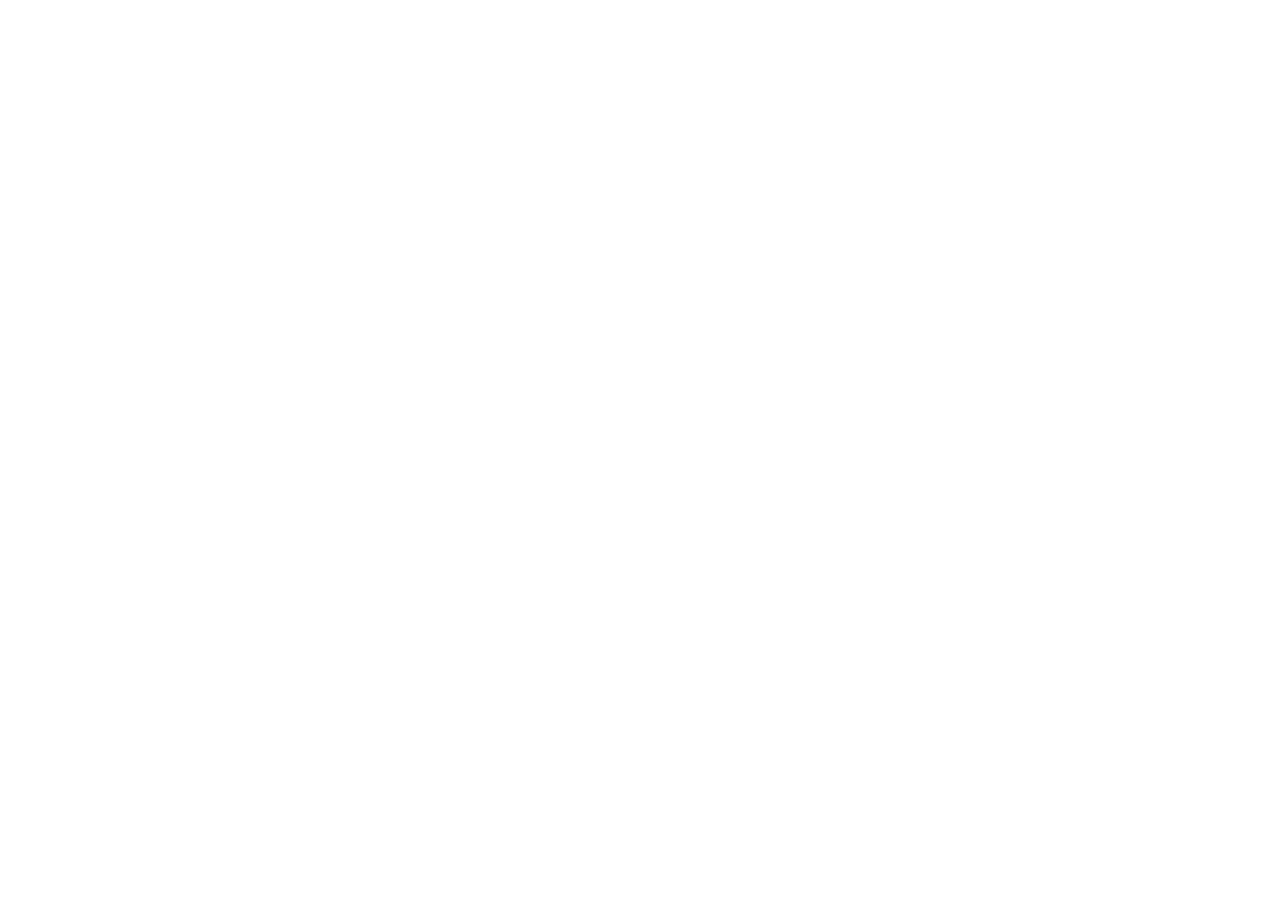
==== index.html @ 337411e9 "início do projeto e configurações padrões" ====
<!DOCTYPE html>
<html lang="pt-br">
<head>
    <meta charset="UTF-8">
    <meta http-equiv="X-UA-Compatible" content="IE=edge">
    <meta name="viewport" content="width=device-width, initial-scale=1.0">
    <link rel="stylesheet" href="css/normalize.css">
    <link rel="stylesheet" href="css/reset.css">
    <link rel="stylesheet" href="css/grid.css">
    <link rel="stylesheet" href="css/style.css">
    <title>bikcraft</title>
</head>
<body>
    
</body>
</html>
---- css/grid.css ----
*, *:before, *:after {
  -webkit-box-sizing: border-box; 
  -moz-box-sizing: border-box; 
  box-sizing: border-box;
}

.container {
	width: 960px;
	margin: 0 auto;
	padding: 0px;
	position: relative;
}

.container:after, .container:before {
	content: " ";
	display: table;
}

.container:after {
	clear: both;
}

.grid-1, .grid-2, .grid-3, .grid-4, .grid-5, .grid-6, .grid-7, .grid-8, .grid-9, .grid-10, .grid-11, .grid-12, .grid-13, .grid-14, .grid-15, .grid-16, .grid-1-3 {
	float: left;
	margin-left: 10px;
	margin-right: 10px;
}

.grid-1 	{width: 40px;}
.grid-2 	{width: 100px;}
.grid-3 	{width: 160px;}
.grid-4 	{width: 220px;}
.grid-5 	{width: 280px;}
.grid-6 	{width: 340px;}
.grid-7 	{width: 400px;}
.grid-8 	{width: 460px;}
.grid-9 	{width: 520px;}
.grid-10 	{width: 580px;}
.grid-11 	{width: 640px;}
.grid-12 	{width: 700px;}
.grid-13 	{width: 760px;}
.grid-14 	{width: 820px;}
.grid-15 	{width: 880px;}
.grid-16 	{width: 940px;}
.grid-1-3	{width: 300px;}
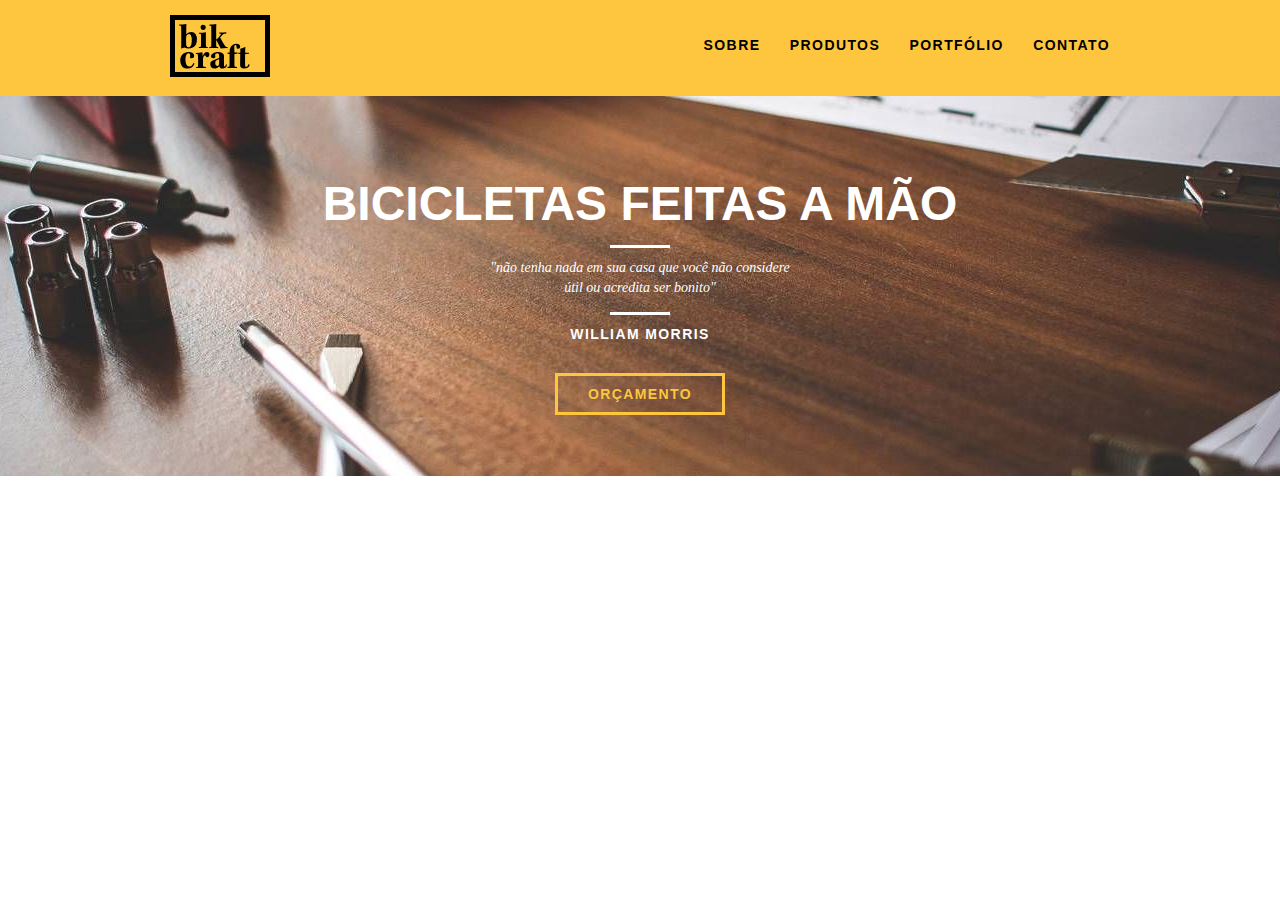
==== commit 5b3b3b42: "created header and introduction" ====
--- a/index.html
+++ b/index.html
@@ -11,6 +11,33 @@
     <title>bikcraft</title>
 </head>
 <body>
-    
+
+    <header class="header">
+        <div class="container">
+            <a href="index.html" class="grid-4">
+                <img src="img/bikcraft.svg" alt="Bikcraft">
+            </a>
+            <nav class="grid-12 header_menu">
+                <ul>
+                    <li><a href="sobre.html">Sobre</a></li>
+                    <li><a href="produtos.html">Produtos</a></li>
+                    <li><a href="portfolio.html">Portfólio</a></li>
+                    <li><a href="contato.html">Contato</a></li>
+                </ul>
+            </nav>
+        </div>
+    </header>
+
+    <section class="introducao">
+        <div class="container">
+            <h1>Bicicletas feitas a mão</h1>
+            <blockquote class="quote-externo">
+                <p>"não tenha nada em sua casa que você não considere útil ou acredita ser bonito"</p>
+                <cite>WILLIAM MORRIS</cite>
+            </blockquote>
+        </div>
+        <a href="produtos.html" class="btn">Orçamento</a>
+    </section>
+
 </body>
-</html>+</html> --- a/css/style.css
+++ b/css/style.css
@@ -0,0 +1,114 @@
+/* Estilos gerais */
+body {
+    font-family: Arial, Helvetica, sans-serif;
+}
+
+p {
+    font-family: Georgia, 'Times New Roman', serif;
+    font-size: 14px;
+    line-height: 20px;
+}
+
+.btn {
+    border: 3px solid #fec63e;
+    padding: 10px 30px;
+    color: #fec63e;
+    font-size: 14px;
+    line-height: 20px;
+    text-transform: uppercase;
+    letter-spacing: .1em;
+    font-weight: bold;
+}
+
+.btn:hover {
+    color: #FFF;
+    border-color: #FFF;
+}
+
+/* Header */
+.header {
+    position: fixed;
+    top: 0;
+    width: 100%;
+    background: #fec63e;
+    padding: 15px 0;
+}
+
+.header_menu {
+    text-align: right;
+}
+
+.header_menu ul li {
+    display: inline-block;
+    margin-left: 25px;
+    margin-top: 20px;
+}
+
+.header_menu ul li a {
+    color: #000;
+    font-weight: bold;
+    text-transform: uppercase;
+    letter-spacing: .1em;
+    font-size: 14px;
+    line-height: 20px;
+
+    padding: 10px 0;
+}
+
+.header_menu ul li a:hover {
+    color: #FFF;
+}
+/* Introdução */
+.introducao {
+    width: 100%;
+    height: 380px;
+    background: url("../img/bg.jpg") no-repeat center;
+    background-size: cover;
+
+    text-align: center;
+    padding-top: 80px;
+
+    /*colocando introdução depois do header como está fixo o conteúdo fica por cima necessitando do mg top*/
+    margin-top: 96px;
+}
+
+.introducao h1 {
+    font-size: 48px;
+    color: #FFF;
+    font-weight: bold;
+    text-transform: uppercase;
+}
+
+/*Citação*/
+.quote-externo {
+    max-width: 320px;
+    color: #FFF;
+
+    /*Alinhando ao centro*/
+    margin: 0 auto;
+
+    /*Espaçamento para o botão da introdução (btn Orçamento) */
+    margin-bottom: 40px;
+}
+
+.quote-externo p {
+    font-style: italic;
+}
+
+/*Criando separador*/
+.quote-externo p:before, .quote-externo p:after {
+    content: "";
+    display: block;
+    width: 60px;
+    height: 3px; 
+    background: #FFF;
+
+    margin: 14px auto 10px auto;
+}
+
+.quote-externo cite {
+    font-style: normal;
+    font-weight: bold;
+    font-size: 14px;
+    letter-spacing: .1em;
+}
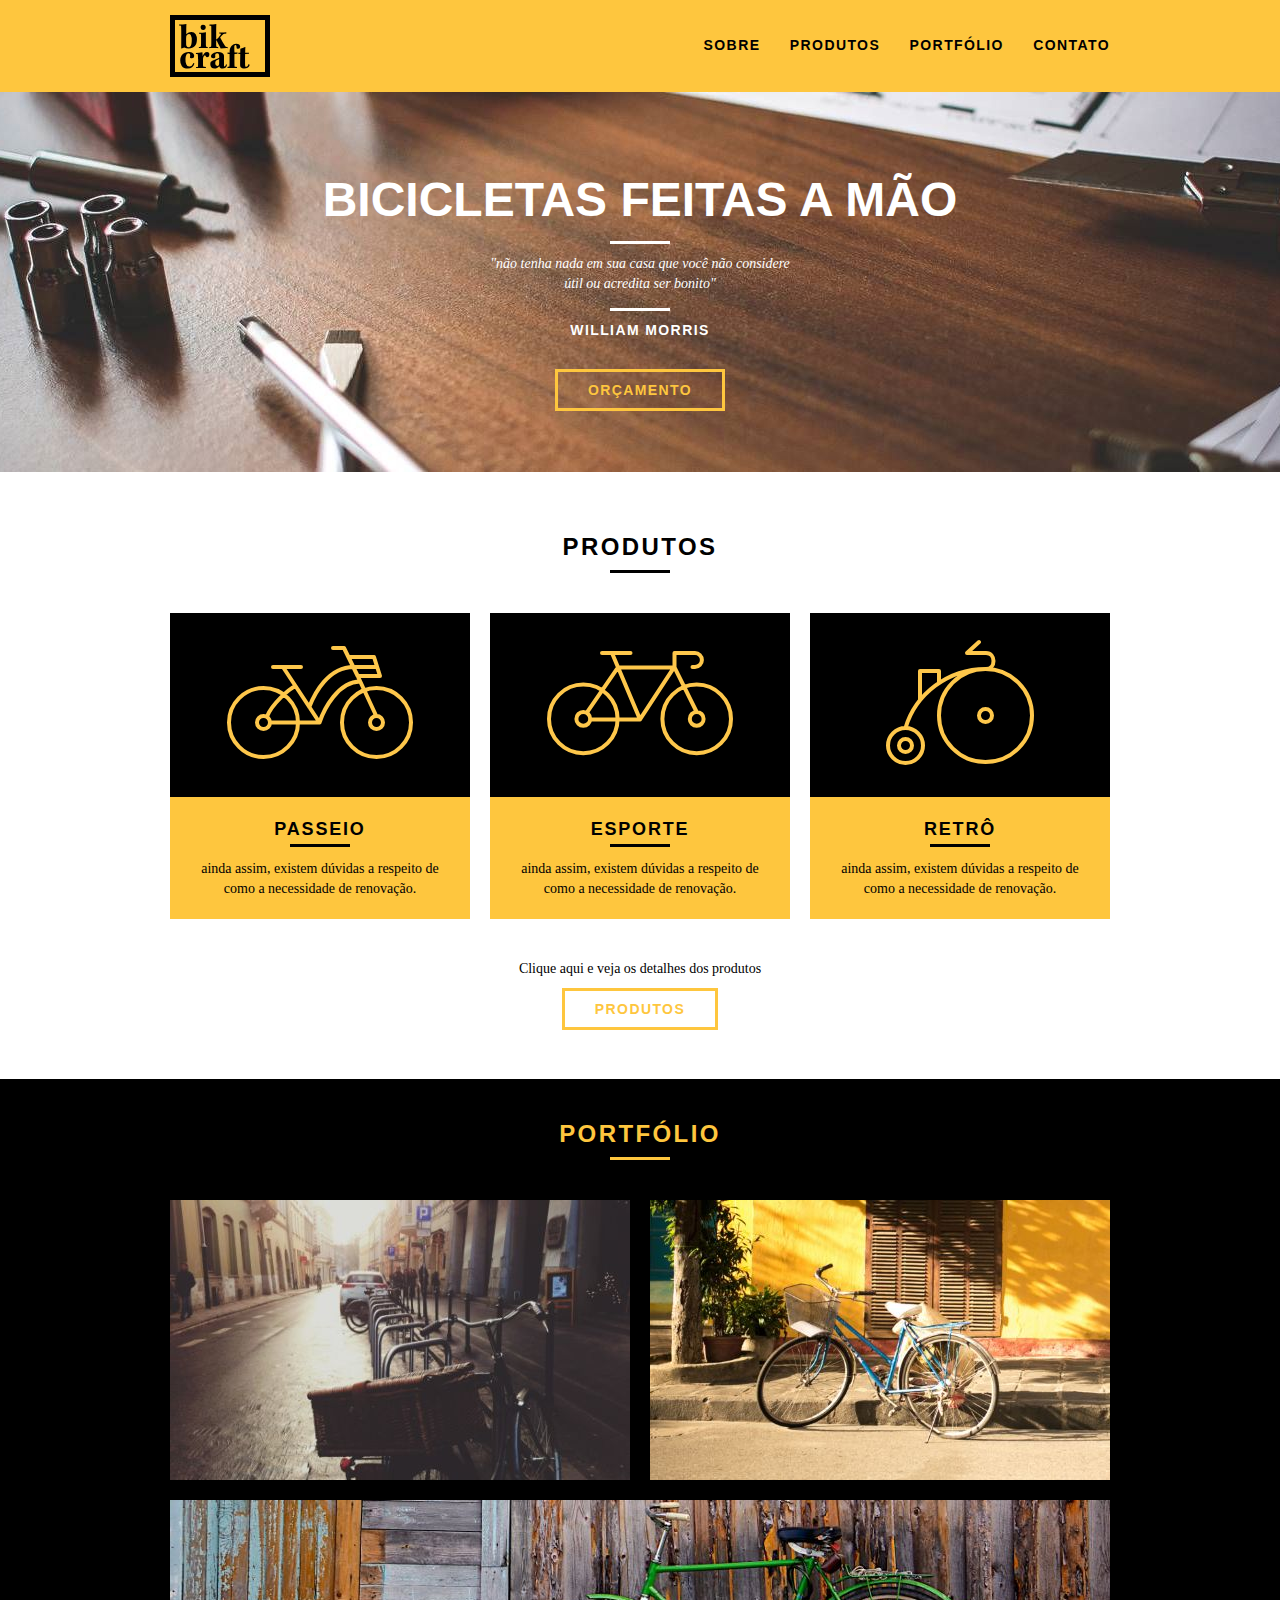
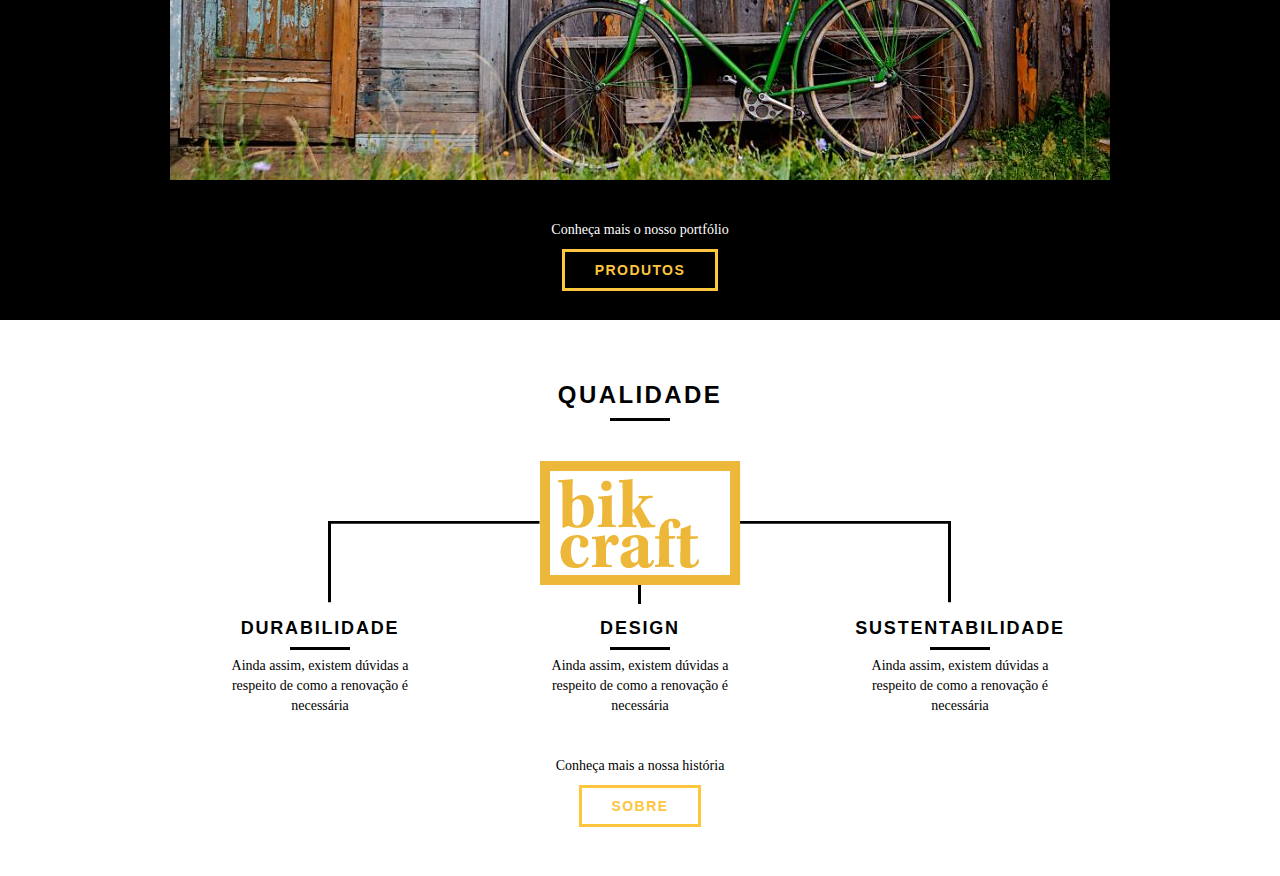
==== commit 2577c058: "produtos, portfolio e qualidade add" ====
--- a/index.html
+++ b/index.html
@@ -12,6 +12,7 @@
 </head>
 <body>
 
+    <!-- Cabeçalho e Menu -->
     <header class="header">
         <div class="container">
             <a href="index.html" class="grid-4">
@@ -28,6 +29,7 @@
         </div>
     </header>
 
+    <!-- Introdução -->
     <section class="introducao">
         <div class="container">
             <h1>Bicicletas feitas a mão</h1>
@@ -39,5 +41,83 @@
         <a href="produtos.html" class="btn">Orçamento</a>
     </section>
 
+    <!-- Produtos -->
+    <section class="produtos container">
+        <h2 class="subtitulo">Produtos</h2>
+        <ul class="produtos_lista">
+            <li class="grid-1-3">
+                <div class="produtos_icone">
+                    <img src="/img/produtos/passeio.svg" alt="Bikcraft Passeio">
+                </div>
+               
+                <h3>Passeio</h3>
+                <p>ainda assim, existem dúvidas a respeito de como a necessidade de renovação.</p>
+            </li>
+
+            <li class="grid-1-3">
+                <div class="produtos_icone">
+                    <img src="/img/produtos/esporte.svg" alt="Bikcraft Passeio">
+                </div>
+               
+                <h3>Esporte</h3>
+                <p>ainda assim, existem dúvidas a respeito de como a necessidade de renovação.</p>
+            </li>
+
+            <li class="grid-1-3">
+                <div class="produtos_icone">
+                    <img src="/img/produtos/retro.svg" alt="Bikcraft Passeio">
+                </div>
+               
+                <h3>Retrô</h3>
+                <p>ainda assim, existem dúvidas a respeito de como a necessidade de renovação.</p>
+            </li>
+        </ul>
+
+        <div class="call">
+            <p>Clique aqui e veja os detalhes dos produtos</p>
+            <a href="produtos.html" class="btn btn-preto">Produtos</a>
+        </div>
+    </section>
+
+    <!-- Portfólio -->
+    <section class="portfolio">
+        <div class="container">
+            <h2 class="subtitulo">Portfólio</h2>
+            <ul class="portfolio_lista">
+                <li class="grid-8"><img src="/img/portfolio/retro.jpg" alt="Bicicleta retrô"></li>
+                <li class="grid-8"><img src="/img/portfolio/passeio.jpg" alt="Bicicleta passeio"></li>
+                <li class="grid-16"><img src="/img/portfolio/esporte.jpg" alt="Bicicleta esporte"></li>
+            </ul>
+            <div class="call">
+                <p>Conheça mais o nosso portfólio</p>
+                <a href="produtos.html" class="btn">Produtos</a>
+            </div>
+        </div>
+    </section>
+
+    <section class="qualidade container">
+        <h2 class="subtitulo">Qualidade</h2>
+        <img src="img/bikcraft-amarelo.png" alt="Bikcraft">
+        <ul class="qualidade_lista">
+            <li class="grid-1-3">
+                <h3>Durabilidade</h3>
+                <p>Ainda assim, existem dúvidas a respeito de como a renovação é necessária</p>
+            </li>
+
+            <li class="grid-1-3">
+                <h3>Design</h3>
+                <p>Ainda assim, existem dúvidas a respeito de como a renovação é necessária</p>
+            </li>
+
+            <li class="grid-1-3">
+                <h3>Sustentabilidade</h3>
+                <p>Ainda assim, existem dúvidas a respeito de como a renovação é necessária</p>
+            </li>
+        </ul>
+        <div class="call">
+            <p>Conheça mais a nossa história</p>
+            <a href="sobre.html" class="btn btn-preto">Sobre</a>
+        </div>
+    </section>
 </body>
 </html> --- a/css/style.css
+++ b/css/style.css
@@ -1,4 +1,10 @@
 /* Estilos gerais */
+:root {
+    --branco: #FFF;
+    --amarelo: #fec63e;
+    --preto: #000;
+}
+
 body {
     font-family: Arial, Helvetica, sans-serif;
 }
@@ -9,10 +15,14 @@
     line-height: 20px;
 }
 
+img {
+    display: block;
+}
+
 .btn {
-    border: 3px solid #fec63e;
+    border: 3px solid var(--amarelo);
     padding: 10px 30px;
-    color: #fec63e;
+    color: var(--amarelo);
     font-size: 14px;
     line-height: 20px;
     text-transform: uppercase;
@@ -21,8 +31,34 @@
 }
 
 .btn:hover {
-    color: #FFF;
-    border-color: #FFF;
+    color: var(--branco);
+    border-color: var(--branco);
+}
+
+.btn.btn-preto:hover {
+    color: var(--preto);
+    border-color: var(--preto);
+}
+
+.subtitulo {
+    font-weight: bold;
+    font-size: 24px;
+    line-height: 30px;
+    letter-spacing: .1em;
+    color: var(--preto);
+    text-transform: uppercase;
+    text-align: center;
+    margin-bottom: 40px;
+}
+
+.subtitulo::after {
+    content: "";
+    display: block;
+    width: 60px;
+    height: 3px; 
+    background: var(--preto);
+
+    margin: 8px auto;
 }
 
 /* Header */
@@ -30,8 +66,11 @@
     position: fixed;
     top: 0;
     width: 100%;
-    background: #fec63e;
+    background: var(--amarelo);
     padding: 15px 0;
+
+    /*itens que vem abaixo não ficaram por cima do header*/
+    z-index: 10;
 }
 
 .header_menu {
@@ -45,7 +84,7 @@
 }
 
 .header_menu ul li a {
-    color: #000;
+    color: var(--preto);
     font-weight: bold;
     text-transform: uppercase;
     letter-spacing: .1em;
@@ -56,7 +95,7 @@
 }
 
 .header_menu ul li a:hover {
-    color: #FFF;
+    color: var(--branco);
 }
 /* Introdução */
 .introducao {
@@ -69,12 +108,12 @@
     padding-top: 80px;
 
     /*colocando introdução depois do header como está fixo o conteúdo fica por cima necessitando do mg top*/
-    margin-top: 96px;
+    margin-top: 92px;
 }
 
 .introducao h1 {
     font-size: 48px;
-    color: #FFF;
+    color: var(--branco);
     font-weight: bold;
     text-transform: uppercase;
 }
@@ -82,7 +121,7 @@
 /*Citação*/
 .quote-externo {
     max-width: 320px;
-    color: #FFF;
+    color: var(--branco);
 
     /*Alinhando ao centro*/
     margin: 0 auto;
@@ -101,7 +140,7 @@
     display: block;
     width: 60px;
     height: 3px; 
-    background: #FFF;
+    background: var(--branco);
 
     margin: 14px auto 10px auto;
 }
@@ -112,3 +151,137 @@
     font-size: 14px;
     letter-spacing: .1em;
 }
+
+/* Produtos */
+.produtos {
+    padding: 60px 0;
+}
+
+/*Deixando icones inline-block corrigindo erro ao add style global img (style global arruma posicionamento da img Linhas na seção qualidade)*/
+.produtos_lista img {
+    display: inline-block;
+}
+
+.produtos_lista li{
+    background: var(--amarelo);
+    text-align: center;
+}
+
+.produtos_lista li h3 {
+    font-weight: bold;
+    font-size: 18px;
+    line-height: 25px;
+    text-transform: uppercase;
+    letter-spacing: .1em;
+    margin-top: 20px;
+}
+
+.produtos_icone {
+
+}
+
+.produtos_lista li h3:after {
+    content: "";
+    display: block;
+    width: 60px;
+    height: 3px; 
+    background: var(--preto);
+
+    margin: 2px auto;
+}
+
+.produtos_lista li p {
+    padding: 10px 20px 20px 20px;
+}
+
+.produtos_icone {
+    background: var(--preto);
+    padding: 20px 0;
+}
+
+.call {
+    padding-top: 40px;
+    text-align: center;
+    clear: both;
+}
+
+.call p {
+    margin-bottom: 20px;
+}
+
+/* Portfólio */
+.portfolio {
+    width: 100%;
+    background: var(--preto);
+    padding: 40px 0 ;
+}
+
+.portfolio .subtitulo {
+    color: var(--amarelo);
+}
+
+.portfolio .subtitulo:after {
+    background: var(--amarelo);
+}
+
+/* Aplica no último LI*/
+.portfolio_lista li:last-child {
+    margin-top: 20px;
+}
+
+.portfolio .call p {
+    color: var(--branco);
+}
+
+/* Qualidade */
+.qualidade {
+    padding: 60px 0;
+}
+
+/* Add linhas Qualidade*/
+.qualidade:after {
+    content: "";
+    width: 634px;
+    height: 83px;
+    display: block;
+    background: url("../img/linhas.svg") no-repeat center;
+
+    /*Posicionar por cima*/
+    position: absolute;
+    top: 201px;
+    right: 163.5px;
+    z-index: -1;
+}
+
+.qualidade img {
+    /* Centralizar*/
+    margin: 0 auto;
+}
+
+.qualidade_lista {
+    padding-top: 10px;
+}
+
+.qualidade_lista li {
+    text-align: center;
+    padding: 0 40px;
+}
+
+.qualidade_lista li h3 {
+    font-weight: bold;
+    font-size: 18px;
+    line-height: 25px;
+    text-transform: uppercase;
+    letter-spacing: .1em;
+    margin-top: 20px;
+}
+
+.qualidade_lista li h3:after {
+    content: "";
+    display: block;
+    width: 60px;
+    height: 3px; 
+    background: var(--preto);
+
+    margin: 6px auto;
+}